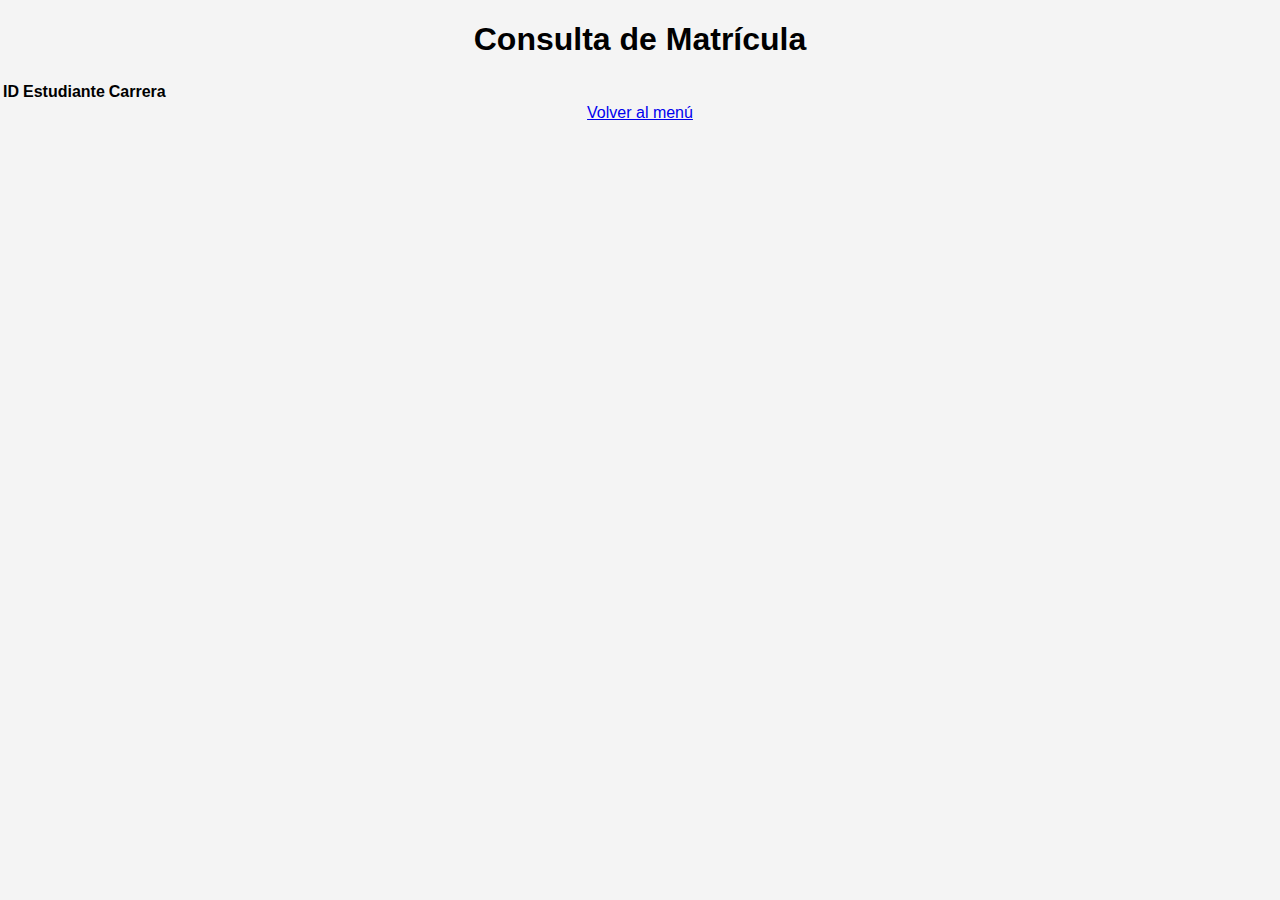
==== PROYECTO MIKE/clients/consulta_matricula.html @ c808ea72 "Add files via upload" ====
<!DOCTYPE html>
<html lang="es">
<head>
    <meta charset="UTF-8">
    <title>Consulta de Matrícula</title>
    <link rel="stylesheet" href="css/styles.css">
    <script defer src="js/scripts.js"></script>
</head>
<body>
    <h1>Consulta de Matrícula</h1>
    <table id="tabla-matriculas">
        <thead>
            <tr>
                <th>ID</th>
                <th>Estudiante</th>
                <th>Carrera</th>
            </tr>
        </thead>
        <tbody>
            <!-- Se cargarán las matrículas aquí -->
        </tbody>
    </table>
    <a href="index.html">Volver al menú</a>
</body>
</html>
---- PROYECTO MIKE/clients/css/styles.css ----
body {
  font-family: Arial, sans-serif;
  background-color: #f4f4f4;
  text-align: center;
  margin: 0;
  padding: 0;
}

header {
  background-color: #0073e6;
  color: white;
  padding: 15px 0;
  font-size: 24px;
}

.menu {
  margin-top: 20px;
}

.menu ul {
  list-style: none;
  padding: 0;
}

.menu > ul > li {
  display: inline-block;
  position: relative;
  margin: 0 10px;
}

.menu a {
  text-decoration: none;
  color: #0073e6;
  font-size: 18px;
  font-weight: bold;
  padding: 10px 15px;
  display: block;
}

.menu a:hover {
  background-color: #0073e6;
  color: white;
  border-radius: 5px;
}

/* Submenú oculto */
.submenu {
  display: none;
  position: absolute;
  background-color: white;
  list-style: none;
  padding: 0;
  width: 180px;
  border: 1px solid #ddd;
  text-align: left;
}

.submenu li {
  padding: 10px;
  border-bottom: 1px solid #ddd;
}

.submenu li:last-child {
  border-bottom: none;
}

.submenu a {
  color: #333;
  font-size: 16px;
  padding: 10px;
  display: block;
}

.submenu a:hover {
  background-color: #f1f1f1;
}
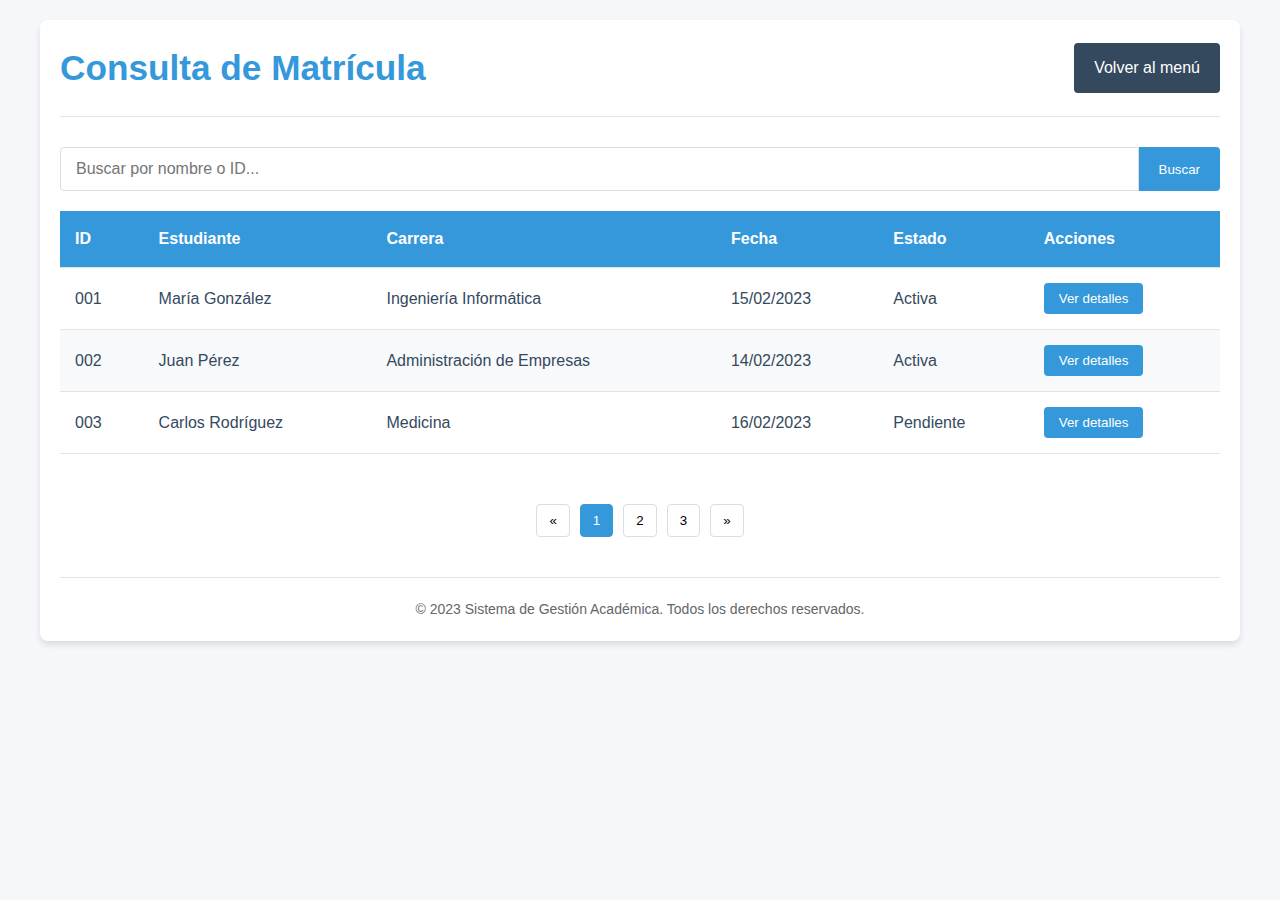
==== commit abd0dadc: "Update consulta_matricula.html" ====
--- a/PROYECTO MIKE/clients/consulta_matricula.html
+++ b/PROYECTO MIKE/clients/consulta_matricula.html
@@ -2,24 +2,341 @@
 <html lang="es">
 <head>
     <meta charset="UTF-8">
+    <meta name="viewport" content="width=device-width, initial-scale=1.0">
     <title>Consulta de Matrícula</title>
-    <link rel="stylesheet" href="css/styles.css">
-    <script defer src="js/scripts.js"></script>
+    <style>
+        :root {
+            --primary-color: #3498db;
+            --secondary-color: #2980b9;
+            --accent-color: #e74c3c;
+            --light-color: #ecf0f1;
+            --dark-color: #34495e;
+            --success-color: #2ecc71;
+        }
+        
+        * {
+            margin: 0;
+            padding: 0;
+            box-sizing: border-box;
+            font-family: 'Segoe UI', Tahoma, Geneva, Verdana, sans-serif;
+        }
+        
+        body {
+            background-color: #f5f7fa;
+            color: var(--dark-color);
+            line-height: 1.6;
+            padding: 20px;
+        }
+        
+        .container {
+            max-width: 1200px;
+            margin: 0 auto;
+            padding: 20px;
+            background-color: white;
+            border-radius: 8px;
+            box-shadow: 0 4px 6px rgba(0, 0, 0, 0.1);
+        }
+        
+        header {
+            display: flex;
+            justify-content: space-between;
+            align-items: center;
+            margin-bottom: 30px;
+            padding-bottom: 20px;
+            border-bottom: 1px solid #e1e4e8;
+        }
+        
+        h1 {
+            color: var(--primary-color);
+            font-size: 2.2rem;
+            font-weight: 600;
+        }
+        
+        .search-bar {
+            display: flex;
+            margin-bottom: 20px;
+        }
+        
+        .search-bar input {
+            flex: 1;
+            padding: 12px 15px;
+            border: 1px solid #ddd;
+            border-radius: 4px 0 0 4px;
+            font-size: 16px;
+        }
+        
+        .search-bar button {
+            padding: 12px 20px;
+            background-color: var(--primary-color);
+            color: white;
+            border: none;
+            border-radius: 0 4px 4px 0;
+            cursor: pointer;
+            transition: background-color 0.3s;
+        }
+        
+        .search-bar button:hover {
+            background-color: var(--secondary-color);
+        }
+        
+        .table-container {
+            overflow-x: auto;
+            margin-bottom: 30px;
+        }
+        
+        table {
+            width: 100%;
+            border-collapse: collapse;
+            margin-bottom: 20px;
+            background-color: white;
+        }
+        
+        th, td {
+            padding: 15px;
+            text-align: left;
+            border-bottom: 1px solid #e1e4e8;
+        }
+        
+        th {
+            background-color: var(--primary-color);
+            color: white;
+            font-weight: 600;
+        }
+        
+        tr:nth-child(even) {
+            background-color: #f8f9fa;
+        }
+        
+        tr:hover {
+            background-color: #e8f4fd;
+        }
+        
+        .actions {
+            display: flex;
+            gap: 10px;
+        }
+        
+        .btn {
+            padding: 8px 15px;
+            border: none;
+            border-radius: 4px;
+            cursor: pointer;
+            font-weight: 500;
+            transition: all 0.3s ease;
+        }
+        
+        .btn-view {
+            background-color: var(--primary-color);
+            color: white;
+        }
+        
+        .btn-view:hover {
+            background-color: var(--secondary-color);
+        }
+        
+        .btn-back {
+            display: inline-block;
+            background-color: var(--dark-color);
+            color: white;
+            padding: 12px 20px;
+            text-decoration: none;
+            border-radius: 4px;
+            transition: background-color 0.3s;
+        }
+        
+        .btn-back:hover {
+            background-color: #2c3e50;
+        }
+        
+        .empty-state {
+            text-align: center;
+            padding: 40px;
+            color: #666;
+        }
+        
+        .empty-state i {
+            font-size: 48px;
+            margin-bottom: 15px;
+            color: #ddd;
+        }
+        
+        .pagination {
+            display: flex;
+            justify-content: center;
+            margin-top: 20px;
+        }
+        
+        .pagination button {
+            padding: 8px 12px;
+            margin: 0 5px;
+            border: 1px solid #ddd;
+            background-color: white;
+            cursor: pointer;
+            border-radius: 4px;
+        }
+        
+        .pagination button.active {
+            background-color: var(--primary-color);
+            color: white;
+            border-color: var(--primary-color);
+        }
+        
+        footer {
+            text-align: center;
+            margin-top: 40px;
+            padding-top: 20px;
+            border-top: 1px solid #e1e4e8;
+            color: #666;
+            font-size: 14px;
+        }
+        
+        @media (max-width: 768px) {
+            h1 {
+                font-size: 1.8rem;
+            }
+            
+            .search-bar {
+                flex-direction: column;
+            }
+            
+            .search-bar input {
+                border-radius: 4px;
+                margin-bottom: 10px;
+            }
+            
+            .search-bar button {
+                border-radius: 4px;
+            }
+            
+            th, td {
+                padding: 10px;
+            }
+        }
+    </style>
 </head>
 <body>
-    <h1>Consulta de Matrícula</h1>
-    <table id="tabla-matriculas">
-        <thead>
-            <tr>
-                <th>ID</th>
-                <th>Estudiante</th>
-                <th>Carrera</th>
-            </tr>
-        </thead>
-        <tbody>
-            <!-- Se cargarán las matrículas aquí -->
-        </tbody>
-    </table>
-    <a href="index.html">Volver al menú</a>
+    <div class="container">
+        <header>
+            <h1>Consulta de Matrícula</h1>
+            <a href="index.html" class="btn-back">Volver al menú</a>
+        </header>
+        
+        <div class="search-bar">
+            <input type="text" id="busqueda" placeholder="Buscar por nombre o ID...">
+            <button id="btn-buscar">Buscar</button>
+        </div>
+        
+        <div class="table-container">
+            <table id="tabla-matriculas">
+                <thead>
+                    <tr>
+                        <th>ID</th>
+                        <th>Estudiante</th>
+                        <th>Carrera</th>
+                        <th>Fecha</th>
+                        <th>Estado</th>
+                        <th>Acciones</th>
+                    </tr>
+                </thead>
+                <tbody id="tbody-matriculas">
+                    <!-- Datos de ejemplo (se reemplazarán con datos reales) -->
+                    <tr>
+                        <td>001</td>
+                        <td>María González</td>
+                        <td>Ingeniería Informática</td>
+                        <td>15/02/2023</td>
+                        <td>Activa</td>
+                        <td class="actions">
+                            <button class="btn btn-view">Ver detalles</button>
+                        </td>
+                    </tr>
+                    <tr>
+                        <td>002</td>
+                        <td>Juan Pérez</td>
+                        <td>Administración de Empresas</td>
+                        <td>14/02/2023</td>
+                        <td>Activa</td>
+                        <td class="actions">
+                            <button class="btn btn-view">Ver detalles</button>
+                        </td>
+                    </tr>
+                    <tr>
+                        <td>003</td>
+                        <td>Carlos Rodríguez</td>
+                        <td>Medicina</td>
+                        <td>16/02/2023</td>
+                        <td>Pendiente</td>
+                        <td class="actions">
+                            <button class="btn btn-view">Ver detalles</button>
+                        </td>
+                    </tr>
+                </tbody>
+            </table>
+        </div>
+        
+        <div class="pagination">
+            <button>«</button>
+            <button class="active">1</button>
+            <button>2</button>
+            <button>3</button>
+            <button>»</button>
+        </div>
+        
+        <footer>
+            <p>© 2023 Sistema de Gestión Académica. Todos los derechos reservados.</p>
+        </footer>
+    </div>
+
+    <script>
+        // Código JavaScript para la funcionalidad de la página
+        document.addEventListener('DOMContentLoaded', function() {
+            // Referencia a elementos del DOM
+            const tablaMtriculas = document.getElementById('tabla-matriculas');
+            const busquedaInput = document.getElementById('busqueda');
+            const btnBuscar = document.getElementById('btn-buscar');
+            
+            // Función para filtrar la tabla según la búsqueda
+            btnBuscar.addEventListener('click', function() {
+                const textoBusqueda = busquedaInput.value.toLowerCase().trim();
+                const filas = document.querySelectorAll('#tbody-matriculas tr');
+                
+                filas.forEach(fila => {
+                    const contenidoFila = fila.textContent.toLowerCase();
+                    if (contenidoFila.includes(textoBusqueda) || textoBusqueda === '') {
+                        fila.style.display = '';
+                    } else {
+                        fila.style.display = 'none';
+                    }
+                });
+            });
+            
+            // Evento para búsqueda en tiempo real
+            busquedaInput.addEventListener('keyup', function(e) {
+                if (e.key === 'Enter') {
+                    btnBuscar.click();
+                }
+            });
+            
+            // Manejo de los botones de ver detalles
+            document.querySelectorAll('.btn-view').forEach(btn => {
+                btn.addEventListener('click', function() {
+                    const fila = this.closest('tr');
+                    const id = fila.cells[0].textContent;
+                    alert(`Ver detalles de la matrícula #${id}`);
+                    // Aquí se podría redirigir a una página de detalles
+                    // window.location.href = `detalle-matricula.html?id=${id}`;
+                });
+            });
+            
+            // Manejo de la paginación
+            document.querySelectorAll('.pagination button').forEach(btn => {
+                btn.addEventListener('click', function() {
+                    document.querySelector('.pagination button.active').classList.remove('active');
+                    this.classList.add('active');
+                    // Aquí se cargarían los datos de la página correspondiente
+                });
+            });
+        });
+    </script>
 </body>
-</html>+    </html>
